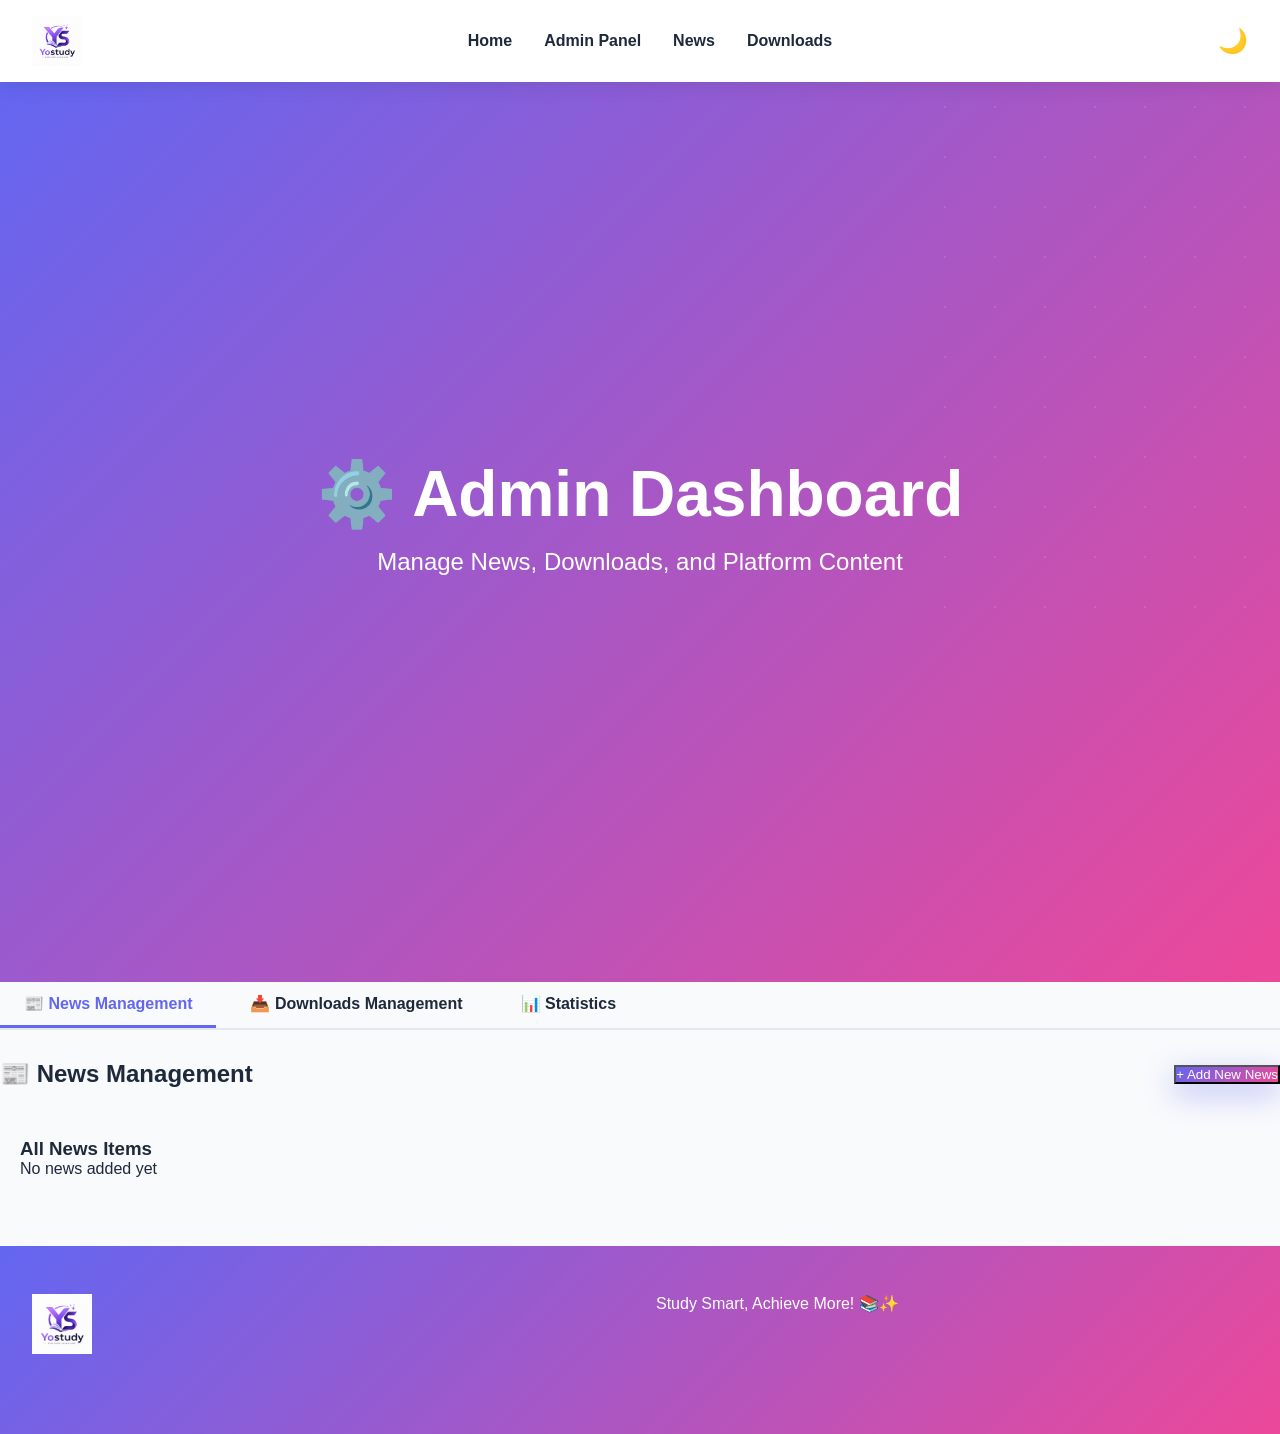
==== admin-panel.html @ e127b922 "Yostudy New Pages News, Download Zone and AdminPan" ====
<!DOCTYPE html>
<html lang="en">
<head>
    <meta charset="UTF-8">
    <meta name="viewport" content="width=device-width, initial-scale=1.0">
    <title>Yostudy - Admin Panel</title>
    <link rel="stylesheet" href="styles.css">
    <link rel="icon" type="image/svg+xml" href="data:image/svg+xml,<svg xmlns='http://www.w3.org/2000/svg' viewBox='0 0 200 200'><rect width='200' height='200' fill='%236366f1'/><g transform='translate(50, 40)'><path d='M 20 10 L 20 90 L 50 90 L 50 10 Z' fill='%23ffffff' stroke='%23ec4899' stroke-width='2'/><path d='M 50 10 L 50 90 L 80 90 L 80 10 Z' fill='%23ec4899' stroke='%23ffffff' stroke-width='2'/><rect x='48' y='10' width='4' height='80' fill='%23ffffff'/><line x1='25' y1='25' x2='45' y2='25' stroke='%23ec4899' stroke-width='1.5'/><line x1='25' y1='35' x2='45' y2='35' stroke='%23ec4899' stroke-width='1.5'/><line x1='25' y1='45' x2='45' y2='45' stroke='%23ec4899' stroke-width='1.5'/><line x1='55' y1='25' x2='75' y2='25' stroke='%23ffffff' stroke-width='1.5'/><line x1='55' y1='35' x2='75' y2='35' stroke='%23ffffff' stroke-width='1.5'/><line x1='55' y1='45' x2='75' y2='45' stroke='%23ffffff' stroke-width='1.5'/></g><text x='100' y='140' font-size='60' font-weight='bold' text-anchor='middle' fill='%23ffffff' font-family='Arial'>Y</text></svg>" />
</head>
<body>
    <!-- NAVBAR -->
    <nav>
        <div class="navbar">
            <a href="index.html" class="logo">
                <img src="yostudy-logo.png" alt="Yostudy Logo" class="logo-img">
            </a>
            <ul class="nav-links">
                <li><a href="index.html">Home</a></li>
                <li><a href="admin-panel.html">Admin Panel</a></li>
                <li><a href="news.html">News</a></li>
                <li><a href="download-zone.html">Downloads</a></li>
            </ul>
            <button class="theme-toggle" onclick="toggleTheme()">🌙</button>
            <div class="hamburger" onclick="toggleMenu()">
                <span></span>
                <span></span>
                <span></span>
            </div>
        </div>
    </nav>

    <!-- HERO SECTION -->
    <section class="hero" style="background: linear-gradient(135deg, #6366f1 0%, #ec4899 100%);">
        <div class="hero-content">
            <h1>⚙️ Admin Dashboard</h1>
            <p>Manage News, Downloads, and Platform Content</p>
        </div>
    </section>

    <!-- MAIN CONTENT -->
    <main class="container">
        <!-- ADMIN TABS -->
        <div class="admin-tabs">
            <button class="tab-btn active" onclick="switchTab('news')">📰 News Management</button>
            <button class="tab-btn" onclick="switchTab('downloads')">📥 Downloads Management</button>
            <button class="tab-btn" onclick="switchTab('stats')">📊 Statistics</button>
        </div>

        <!-- NEWS TAB -->
        <div id="newsTab" class="tab-content active">
            <div class="admin-header">
                <h2>📰 News Management</h2>
                <button class="btn-primary" onclick="toggleNewsForm()">+ Add New News</button>
            </div>

            <!-- ADD NEWS FORM -->
            <div id="newsFormContainer" class="admin-form" style="display: none;">
                <h3>Add New News Item</h3>
                <form id="newsForm">
                    <div class="form-row">
                        <div class="form-group">
                            <label>Title</label>
                            <input type="text" id="newsTitle" placeholder="News title" required>
                        </div>
                        <div class="form-group">
                            <label>Category</label>
                            <select id="newsCategory" required>
                                <option value="updates">Updates</option>
                                <option value="announcements">Announcements</option>
                                <option value="events">Events</option>
                            </select>
                        </div>
                    </div>
                    <div class="form-group">
                        <label>Description</label>
                        <textarea id="newsDescription" placeholder="News description" rows="4" required></textarea>
                    </div>
                    <div class="form-row">
                        <div class="form-group">
                            <label>Image URL</label>
                            <input type="url" id="newsImage" placeholder="Image URL (optional)">
                        </div>
                        <div class="form-group">
                            <label>Author</label>
                            <input type="text" id="newsAuthor" placeholder="Author name" required>
                        </div>
                    </div>
                    <button type="submit" class="btn-primary">Add News</button>
                </form>
            </div>

            <!-- NEWS LIST -->
            <div class="admin-list">
                <h3>All News Items</h3>
                <div id="newsList" class="items-list">
                    <!-- News will be loaded here -->
                </div>
            </div>
        </div>

        <!-- DOWNLOADS TAB -->
        <div id="downloadsTab" class="tab-content" style="display: none;">
            <div class="admin-header">
                <h2>📥 Downloads Management</h2>
                <button class="btn-primary" onclick="toggleDownloadForm()">+ Add New File</button>
            </div>

            <!-- ADD FILE FORM -->
            <div id="downloadFormContainer" class="admin-form" style="display: none;">
                <h3>Add New Download File</h3>
                <form id="downloadForm">
                    <div class="form-row">
                        <div class="form-group">
                            <label>File Name</label>
                            <input type="text" id="fileName" placeholder="e.g., Physics Chapter 1 Notes" required>
                        </div>
                        <div class="form-group">
                            <label>Category</label>
                            <select id="fileCategory" required>
                                <option value="notes">📝 Notes</option>
                                <option value="pdf">📄 PDF</option>
                                <option value="worksheet">📋 Worksheet</option>
                                <option value="guide">📖 Guide</option>
                            </select>
                        </div>
                    </div>
                    <div class="form-group">
                        <label>Description</label>
                        <textarea id="fileDescription" placeholder="Detailed description of the file" rows="3" required></textarea>
                    </div>
                    <div class="form-row">
                        <div class="form-group">
                            <label>Subject/Class</label>
                            <input type="text" id="fileSubject" placeholder="e.g., Physics - Class 12" required>
                        </div>
                        <div class="form-group">
                            <label>File Type</label>
                            <input type="text" id="fileType" placeholder="e.g., PDF, DOC, ZIP" required>
                        </div>
                    </div>
                    <div class="form-row">
                        <div class="form-group">
                            <label>File Size (MB)</label>
                            <input type="number" id="fileSize" placeholder="File size" step="0.1" required>
                        </div>
                        <div class="form-group">
                            <label>Author/Source</label>
                            <input type="text" id="fileAuthor" placeholder="Author name" required>
                        </div>
                    </div>
                    <div class="form-group">
                        <label>Download Link</label>
                        <input type="url" id="fileUrl" placeholder="Link to download file" required>
                    </div>
                    <button type="submit" class="btn-primary">Add File</button>
                </form>
            </div>

            <!-- FILES LIST -->
            <div class="admin-list">
                <h3>All Download Files</h3>
                <div id="filesList" class="items-list">
                    <!-- Files will be loaded here -->
                </div>
            </div>
        </div>

        <!-- STATISTICS TAB -->
        <div id="statsTab" class="tab-content" style="display: none;">
            <h2>📊 Platform Statistics</h2>
            
            <div class="stats-grid">
                <div class="stat-card">
                    <div class="stat-icon">📰</div>
                    <div class="stat-content">
                        <h3 id="newsCount">0</h3>
                        <p>Total News Items</p>
                    </div>
                </div>

                <div class="stat-card">
                    <div class="stat-icon">📥</div>
                    <div class="stat-content">
                        <h3 id="filesCount">0</h3>
                        <p>Total Download Files</p>
                    </div>
                </div>

                <div class="stat-card">
                    <div class="stat-icon">🧮</div>
                    <div class="stat-content">
                        <h3>200+</h3>
                        <p>Calculators</p>
                    </div>
                </div>

                <div class="stat-card">
                    <div class="stat-icon">📐</div>
                    <div class="stat-content">
                        <h3>500+</h3>
                        <p>Formulas</p>
                    </div>
                </div>

                <div class="stat-card">
                    <div class="stat-icon">📚</div>
                    <div class="stat-content">
                        <h3>Classes 1-9</h3>
                        <p>Study Materials</p>
                    </div>
                </div>

                <div class="stat-card">
                    <div class="stat-icon">⬇️</div>
                    <div class="stat-content">
                        <h3 id="totalDownloads">0</h3>
                        <p>Total Downloads</p>
                    </div>
                </div>
            </div>
        </div>
    </main>

    <!-- FOOTER -->
    <footer>
        <div class="footer-content">
            <img src="yostudy-logo.png" style="height: 60px;">
            <p>Study Smart, Achieve More! 📚✨</p>
        </div>
    </footer>

    <script src="script.js"></script>
    <script>
        // Initialize admin panel
        function initializeAdmin() {
            loadNewsInAdmin();
            loadFilesInAdmin();
            updateStatistics();
        }

        // Switch tabs
        function switchTab(tab) {
            document.querySelectorAll('.tab-content').forEach(el => el.style.display = 'none');
            document.querySelectorAll('.tab-btn').forEach(el => el.classList.remove('active'));
            document.getElementById(tab + 'Tab').style.display = 'block';
            event.target.classList.add('active');
        }

        // Toggle news form
        function toggleNewsForm() {
            const form = document.getElementById('newsFormContainer');
            form.style.display = form.style.display === 'none' ? 'block' : 'none';
        }

        // Toggle download form
        function toggleDownloadForm() {
            const form = document.getElementById('downloadFormContainer');
            form.style.display = form.style.display === 'none' ? 'block' : 'none';
        }

        // Load news in admin
        function loadNewsInAdmin() {
            const newsData = JSON.parse(localStorage.getItem('yostudy_news') || '[]');
            const newsList = document.getElementById('newsList');
            
            newsList.innerHTML = newsData.length > 0 ? newsData.reverse().map(news => `
                <div class="item-admin">
                    <div class="item-info">
                        <h4>${news.title}</h4>
                        <p>${news.description.substring(0, 100)}...</p>
                        <small>By ${news.author} - ${new Date(news.date).toLocaleDateString()}</small>
                    </div>
                    <div class="item-actions">
                        <button class="btn-small btn-danger" onclick="deleteNews(${news.id})">Delete</button>
                    </div>
                </div>
            `).join('') : '<p>No news added yet</p>';
        }

        // Load files in admin
        function loadFilesInAdmin() {
            const filesData = JSON.parse(localStorage.getItem('yostudy_downloads') || '[]');
            const filesList = document.getElementById('filesList');
            
            const getCategoryIcon = (cat) => {
                const icons = { notes: '📝', pdf: '📄', worksheet: '📋', guide: '📖' };
                return icons[cat] || '📄';
            };

            filesList.innerHTML = filesData.length > 0 ? filesData.reverse().map(file => `
                <div class="item-admin">
                    <div class="item-info">
                        <h4>${getCategoryIcon(file.category)} ${file.name}</h4>
                        <p>${file.description}</p>
                        <small>${file.subject} | ${file.size} MB | By ${file.author}</small>
                    </div>
                    <div class="item-actions">
                        <button class="btn-small btn-danger" onclick="deleteFile(${file.id})">Delete</button>
                    </div>
                </div>
            `).join('') : '<p>No files added yet</p>';
        }

        // Add news
        document.getElementById('newsForm').addEventListener('submit', function(e) {
            e.preventDefault();
            
            const newsData = JSON.parse(localStorage.getItem('yostudy_news') || '[]');
            const newNews = {
                id: Date.now(),
                title: document.getElementById('newsTitle').value,
                category: document.getElementById('newsCategory').value,
                description: document.getElementById('newsDescription').value,
                image: document.getElementById('newsImage').value || 'https://via.placeholder.com/300x200/6366f1/ffffff?text=News',
                author: document.getElementById('newsAuthor').value,
                date: new Date().toISOString()
            };
            
            newsData.push(newNews);
            localStorage.setItem('yostudy_news', JSON.stringify(newsData));
            
            this.reset();
            alert('News added successfully!');
            loadNewsInAdmin();
            updateStatistics();
        });

        // Add file
        document.getElementById('downloadForm').addEventListener('submit', function(e) {
            e.preventDefault();
            
            const filesData = JSON.parse(localStorage.getItem('yostudy_downloads') || '[]');
            const newFile = {
                id: Date.now(),
                name: document.getElementById('fileName').value,
                description: document.getElementById('fileDescription').value,
                category: document.getElementById('fileCategory').value,
                subject: document.getElementById('fileSubject').value,
                type: document.getElementById('fileType').value,
                size: parseFloat(document.getElementById('fileSize').value),
                url: document.getElementById('fileUrl').value,
                author: document.getElementById('fileAuthor').value,
                downloads: 0,
                date: new Date().toISOString()
            };
            
            filesData.push(newFile);
            localStorage.setItem('yostudy_downloads', JSON.stringify(filesData));
            
            this.reset();
            alert('File added successfully!');
            loadFilesInAdmin();
            updateStatistics();
        });

        // Delete news
        function deleteNews(id) {
            if (confirm('Are you sure?')) {
                let newsData = JSON.parse(localStorage.getItem('yostudy_news') || '[]');
                newsData = newsData.filter(news => news.id !== id);
                localStorage.setItem('yostudy_news', JSON.stringify(newsData));
                loadNewsInAdmin();
                updateStatistics();
            }
        }

        // Delete file
        function deleteFile(id) {
            if (confirm('Are you sure?')) {
                let filesData = JSON.parse(localStorage.getItem('yostudy_downloads') || '[]');
                filesData = filesData.filter(file => file.id !== id);
                localStorage.setItem('yostudy_downloads', JSON.stringify(filesData));
                loadFilesInAdmin();
                updateStatistics();
            }
        }

        // Update statistics
        function updateStatistics() {
            const newsData = JSON.parse(localStorage.getItem('yostudy_news') || '[]');
            const filesData = JSON.parse(localStorage.getItem('yostudy_downloads') || '[]');
            
            document.getElementById('newsCount').textContent = newsData.length;
            document.getElementById('filesCount').textContent = filesData.length;
            document.getElementById('totalDownloads').textContent = filesData.reduce((sum, file) => sum + (file.downloads || 0), 0);
        }

        // Initialize on page load
        initializeAdmin();
    </script>

    <style>
        .admin-tabs {
            display: flex;
            gap: 10px;
            margin-bottom: 30px;
            border-bottom: 2px solid var(--border);
        }

        .tab-btn {
            padding: 12px 24px;
            background: transparent;
            border: none;
            color: var(--light-text);
            font-size: 1em;
            cursor: pointer;
            transition: all 0.3s;
            border-bottom: 3px solid transparent;
            font-weight: 600;
        }

        body.dark-mode .tab-btn {
            color: var(--dark-text);
        }

        .tab-btn.active {
            color: var(--primary);
            border-bottom-color: var(--primary);
        }

        .tab-content {
            animation: fadeInUp 0.3s ease;
        }

        .admin-header {
            display: flex;
            justify-content: space-between;
            align-items: center;
            margin-bottom: 30px;
        }

        .admin-form {
            background: var(--light-bg);
            padding: 20px;
            border-radius: 8px;
            margin-bottom: 30px;
        }

        body.dark-mode .admin-form {
            background: var(--dark-bg);
        }

        .form-row {
            display: grid;
            grid-template-columns: 1fr 1fr;
            gap: 20px;
        }

        .form-group {
            margin-bottom: 15px;
        }

        .form-group label {
            display: block;
            margin-bottom: 5px;
            font-weight: 600;
            color: var(--primary);
        }

        .form-group input,
        .form-group select,
        .form-group textarea {
            width: 100%;
            padding: 10px;
            border: 1px solid var(--border);
            border-radius: 6px;
            font-family: inherit;
        }

        body.dark-mode .form-group input,
        body.dark-mode .form-group select,
        body.dark-mode .form-group textarea {
            background: var(--dark-card);
            color: var(--dark-text);
            border-color: #444;
        }

        .admin-list {
            background: var(--light-bg);
            padding: 20px;
            border-radius: 8px;
        }

        body.dark-mode .admin-list {
            background: var(--dark-bg);
        }

        .items-list {
            max-height: 500px;
            overflow-y: auto;
        }

        .item-admin {
            background: var(--light-card);
            padding: 15px;
            border-radius: 6px;
            margin-bottom: 10px;
            display: flex;
            justify-content: space-between;
            align-items: center;
        }

        body.dark-mode .item-admin {
            background: var(--dark-card);
        }

        .item-info h4 {
            margin: 0 0 5px 0;
            color: var(--primary);
        }

        .item-info p,
        .item-info small {
            margin: 5px 0;
            font-size: 0.9em;
        }

        .item-info small {
            color: #999;
        }

        .item-actions {
            display: flex;
            gap: 10px;
        }

        .stats-grid {
            display: grid;
            grid-template-columns: repeat(auto-fit, minmax(200px, 1fr));
            gap: 20px;
            margin-top: 30px;
        }

        .stat-card {
            background: linear-gradient(135deg, var(--primary), var(--secondary));
            color: white;
            padding: 20px;
            border-radius: 8px;
            display: flex;
            align-items: center;
            gap: 20px;
            box-shadow: 0 4px 15px rgba(99,102,241,0.2);
        }

        .stat-icon {
            font-size: 3em;
        }

        .stat-content h3 {
            margin: 0;
            font-size: 2em;
        }

        .stat-content p {
            margin: 5px 0 0 0;
            opacity: 0.9;
        }

        .btn-small {
            padding: 6px 12px;
            font-size: 0.85em;
            border: none;
            border-radius: 4px;
            cursor: pointer;
            transition: all 0.3s;
        }

        .btn-danger {
            background: #ef4444;
            color: white;
        }

        .btn-danger:hover {
            background: #dc2626;
        }

        @media (max-width: 768px) {
            .form-row {
                grid-template-columns: 1fr;
            }

            .item-admin {
                flex-direction: column;
                align-items: flex-start;
            }

            .item-actions {
                width: 100%;
                margin-top: 10px;
            }
        }
    </style>
</body>
</html>
---- styles.css ----
* {
    margin: 0;
    padding: 0;
    box-sizing: border-box;
}

:root {
    --primary: #6366f1;
    --secondary: #ec4899;
    --accent: #f59e0b;
    --success: #10b981;
    --danger: #ef4444;
    --dark-bg: #0f172a;
    --dark-card: #1e293b;
    --dark-text: #f1f5f9;
    --light-bg: #f8fafc;
    --light-card: #ffffff;
    --light-text: #1e293b;
    --border: #e2e8f0;
}

body {
    font-family: 'Segoe UI', Tahoma, Geneva, Verdana, sans-serif;
    background-color: var(--light-bg);
    color: var(--light-text);
    transition: all 0.3s ease;
    overflow-x: hidden;
    /* Light mode cursor - Custom cursor */
    cursor: url('custom-cursor.png') 10 10, auto;
}

body.dark-mode {
    background-color: var(--dark-bg);
    color: var(--dark-text);
    /* Dark mode cursor - Same custom cursor */
    cursor: url('custom-cursor.png') 10 10, auto;
}

/* Clickable elements cursor pointer */
a, button, input[type="button"], input[type="submit"], .calculator-card, .subject-option, [role="button"], label:has(input[type="radio"]), label:has(input[type="checkbox"]) {
    cursor: pointer;
}

/* Click ripple animation */
@keyframes clickRipple {
    0% {
        width: 20px;
        height: 20px;
        opacity: 1;
    }
    100% {
        width: 100px;
        height: 100px;
        opacity: 0;
    }
}

.click-ripple {
    position: fixed;
    pointer-events: none;
    border-radius: 50%;
    background: radial-gradient(circle, rgba(99, 102, 241, 0.8), rgba(236, 72, 153, 0.6));
    animation: clickRipple 0.6s ease-out;
    z-index: 9999;
}

body.dark-mode .click-ripple {
    background: radial-gradient(circle, rgba(236, 72, 153, 0.8), rgba(99, 102, 241, 0.6));
}

body.dark-mode {
    background-color: var(--dark-bg);
    color: var(--dark-text);
}

/* ANIMATIONS */
@keyframes fadeInUp {
    from {
        opacity: 0;
        transform: translateY(30px);
    }
    to {
        opacity: 1;
        transform: translateY(0);
    }
}

@keyframes slideInLeft {
    from {
        opacity: 0;
        transform: translateX(-50px);
    }
    to {
        opacity: 1;
        transform: translateX(0);
    }
}

@keyframes slideInRight {
    from {
        opacity: 0;
        transform: translateX(50px);
    }
    to {
        opacity: 1;
        transform: translateX(0);
    }
}

@keyframes float {
    0%, 100% { transform: translateY(0px); }
    50% { transform: translateY(-20px); }
}

@keyframes glow {
    0%, 100% { box-shadow: 0 0 20px rgba(99, 102, 241, 0.5); }
    50% { box-shadow: 0 0 40px rgba(99, 102, 241, 0.8); }
}

@keyframes pulse {
    0%, 100% { opacity: 1; }
    50% { opacity: 0.7; }
}

/* NAVBAR */
nav {
    position: sticky;
    top: 0;
    z-index: 1000;
    background: rgba(255, 255, 255, 0.95);
    backdrop-filter: blur(10px);
    box-shadow: 0 2px 20px rgba(0, 0, 0, 0.1);
    transition: all 0.3s ease;
}

body.dark-mode nav {
    background: rgba(15, 23, 42, 0.95);
    box-shadow: 0 2px 20px rgba(0, 0, 0, 0.5);
}

.navbar {
    display: flex;
    justify-content: space-between;
    align-items: center;
    padding: 1rem 2rem;
    max-width: 1400px;
    margin: 0 auto;
}

.logo {
    font-size: 1.8rem;
    font-weight: 900;
    background: linear-gradient(135deg, var(--primary), var(--secondary));
    -webkit-background-clip: text;
    -webkit-text-fill-color: transparent;
    background-clip: text;
    text-decoration: none;
    animation: fadeInUp 0.6s ease;
    cursor: pointer;
    display: flex;
    align-items: center;
    gap: 10px;
}

.logo-img {
    height: 50px;
    width: auto;
    transition: all 0.3s ease;
}

.logo:hover .logo-img {
    transform: scale(1.05);
}

.nav-links {
    display: flex;
    gap: 2rem;
    list-style: none;
    align-items: center;
}

.nav-links a {
    text-decoration: none;
    color: inherit;
    font-weight: 600;
    position: relative;
    transition: all 0.3s ease;
    cursor: pointer;
}

.nav-links a::after {
    content: '';
    position: absolute;
    bottom: -5px;
    left: 0;
    width: 0;
    height: 2px;
    background: linear-gradient(90deg, var(--primary), var(--secondary));
    transition: width 0.3s ease;
}

.nav-links a:hover::after {
    width: 100%;
}

.theme-toggle {
    background: none;
    border: none;
    font-size: 1.5rem;
    cursor: pointer;
    transition: all 0.3s ease;
}

.theme-toggle:hover {
    transform: rotate(20deg) scale(1.1);
}

.hamburger {
    display: none;
    flex-direction: column;
    cursor: pointer;
    gap: 5px;
}

.hamburger span {
    width: 25px;
    height: 3px;
    background: var(--primary);
    border-radius: 2px;
    transition: all 0.3s ease;
}

/* HERO SECTION */
.hero {
    min-height: 100vh;
    background: linear-gradient(135deg, #667eea 0%, #764ba2 100%);
    display: flex;
    align-items: center;
    justify-content: center;
    position: relative;
    overflow: hidden;
    color: white;
}

.hero::before {
    content: '';
    position: absolute;
    top: -50%;
    right: -50%;
    width: 1000px;
    height: 1000px;
    background: radial-gradient(circle, rgba(255,255,255,0.1) 1px, transparent 1px);
    background-size: 50px 50px;
    animation: float 6s ease-in-out infinite;
}

.hero-content {
    text-align: center;
    z-index: 10;
    animation: fadeInUp 0.8s ease;
}

.hero h1 {
    font-size: 4rem;
    font-weight: 900;
    margin-bottom: 1rem;
    animation: fadeInUp 0.8s ease 0.2s both;
}

.hero p {
    font-size: 1.5rem;
    margin-bottom: 2rem;
    opacity: 0.9;
    animation: fadeInUp 0.8s ease 0.4s both;
}

.search-container {
    max-width: 600px;
    margin-bottom: 2rem;
    animation: fadeInUp 0.8s ease 0.6s both;
}

.search-input {
    width: 100%;
    padding: 1rem 2rem;
    border: none;
    border-radius: 50px;
    font-size: 1rem;
    background: rgba(255, 255, 255, 0.95);
    box-shadow: 0 10px 40px rgba(0, 0, 0, 0.2);
    transition: all 0.3s ease;
}

.search-input:focus {
    outline: none;
    box-shadow: 0 10px 50px rgba(0, 0, 0, 0.3);
    transform: scale(1.05);
}

.cta-buttons {
    display: flex;
    gap: 1.5rem;
    justify-content: center;
    flex-wrap: wrap;
    animation: fadeInUp 0.8s ease 0.8s both;
}

.btn {
    padding: 1rem 2.5rem;
    border: none;
    border-radius: 50px;
    font-size: 1rem;
    font-weight: 700;
    cursor: pointer;
    transition: all 0.3s ease;
    position: relative;
    overflow: hidden;
    text-decoration: none;
    display: inline-block;
}

.btn-primary {
    background: linear-gradient(135deg, var(--primary), var(--secondary));
    color: white;
    box-shadow: 0 10px 30px rgba(99, 102, 241, 0.4);
}

.btn-primary:hover {
    transform: translateY(-3px);
    box-shadow: 0 15px 40px rgba(99, 102, 241, 0.6);
}

.btn-secondary {
    background: rgba(255, 255, 255, 0.2);
    color: white;
    border: 2px solid white;
    backdrop-filter: blur(10px);
}

.btn-secondary:hover {
    background: rgba(255, 255, 255, 0.3);
    transform: translateY(-3px);
}

/* CATEGORIES SECTION */
.categories {
    padding: 4rem 2rem;
    max-width: 1400px;
    margin: 0 auto;
}

.section-title {
    font-size: 2.5rem;
    font-weight: 900;
    text-align: center;
    margin-bottom: 3rem;
    background: linear-gradient(135deg, var(--primary), var(--secondary));
    -webkit-background-clip: text;
    -webkit-text-fill-color: transparent;
    background-clip: text;
}

.category-grid {
    display: grid;
    grid-template-columns: repeat(auto-fit, minmax(280px, 1fr));
    gap: 2rem;
}

.category-card {
    background: var(--light-card);
    border-radius: 20px;
    padding: 2rem;
    cursor: pointer;
    transition: all 0.3s ease;
    border: 2px solid transparent;
    animation: fadeInUp 0.6s ease;
    box-shadow: 0 5px 20px rgba(0, 0, 0, 0.08);
}

body.dark-mode .category-card {
    background: var(--dark-card);
    box-shadow: 0 5px 20px rgba(0, 0, 0, 0.3);
}

.category-card:hover {
    transform: translateY(-10px);
    border-color: var(--primary);
    box-shadow: 0 20px 40px rgba(99, 102, 241, 0.2);
}

.category-icon {
    font-size: 3rem;
    margin-bottom: 1rem;
    animation: float 3s ease-in-out infinite;
}

.category-card h3 {
    font-size: 1.5rem;
    margin-bottom: 0.5rem;
}

.category-card p {
    opacity: 0.7;
    font-size: 0.9rem;
}

/* CONTENT SECTIONS */
.content-wrapper {
    padding: 3rem 2rem;
    max-width: 1400px;
    margin: 0 auto;
    animation: fadeInUp 0.6s ease;
}

.page-title {
    font-size: 2.5rem;
    font-weight: 900;
    text-align: center;
    margin-bottom: 3rem;
    background: linear-gradient(135deg, var(--primary), var(--secondary));
    -webkit-background-clip: text;
    -webkit-text-fill-color: transparent;
    background-clip: text;
}

.subsection {
    margin-bottom: 3rem;
}

.subsection h2 {
    font-size: 2rem;
    margin-bottom: 1.5rem;
    padding-bottom: 1rem;
    border-bottom: 3px solid var(--primary);
}

.grid-2 {
    display: grid;
    grid-template-columns: repeat(auto-fit, minmax(250px, 1fr));
    gap: 1.5rem;
    margin-bottom: 2rem;
}

.card {
    background: var(--light-card);
    border-radius: 15px;
    padding: 1.5rem;
    box-shadow: 0 5px 15px rgba(0, 0, 0, 0.08);
    transition: all 0.3s ease;
}

body.dark-mode .card {
    background: var(--dark-card);
    box-shadow: 0 5px 15px rgba(0, 0, 0, 0.3);
}

.card:hover {
    transform: translateY(-5px);
    box-shadow: 0 15px 30px rgba(99, 102, 241, 0.15);
}

.card h4 {
    color: var(--primary);
    margin-bottom: 0.5rem;
}

/* MULTIPLICATION TABLES */
.table-grid {
    display: grid;
    grid-template-columns: repeat(auto-fit, minmax(150px, 1fr));
    gap: 1rem;
    margin-bottom: 2rem;
}

.table-card {
    background: var(--light-card);
    border-radius: 12px;
    padding: 1rem;
    box-shadow: 0 3px 10px rgba(0, 0, 0, 0.08);
    cursor: pointer;
    transition: all 0.3s ease;
}

body.dark-mode .table-card {
    background: var(--dark-card);
}

.table-card:hover {
    transform: scale(1.05);
    box-shadow: 0 12px 25px rgba(99, 102, 241, 0.2);
}

.table-number {
    font-size: 2rem;
    font-weight: 900;
    color: var(--primary);
    margin-bottom: 0.8rem;
    text-align: center;
}

.table-content {
    font-size: 0.8rem;
    line-height: 1.6;
    text-align: center;
}

.table-content div {
    padding: 0.2rem 0;
}

/* FORMULAS */
.formula-card {
    background: var(--light-card);
    border-radius: 15px;
    padding: 2rem;
    margin-bottom: 2rem;
    border-left: 5px solid var(--primary);
    box-shadow: 0 5px 15px rgba(0, 0, 0, 0.08);
    transition: all 0.3s ease;
}

body.dark-mode .formula-card {
    background: var(--dark-card);
}

.formula-card:hover {
    box-shadow: 0 15px 30px rgba(99, 102, 241, 0.15);
}

.formula-card h4 {
    color: var(--primary);
    font-size: 1.3rem;
    margin-bottom: 1rem;
}

.formula-section {
    margin-bottom: 0.8rem;
}

.formula-label {
    font-weight: 700;
    color: var(--secondary);
    margin-bottom: 0.3rem;
}

.formula-content {
    background: rgba(99, 102, 241, 0.05);
    padding: 1rem;
    border-radius: 10px;
    font-family: 'Courier New', monospace;
    margin-bottom: 0.5rem;
    overflow-x: auto;
}

/* CALCULATORS */
.calculator-section {
    max-width: 500px;
    margin: 2rem auto;
    background: var(--light-card);
    border-radius: 15px;
    padding: 2rem;
    box-shadow: 0 5px 20px rgba(0, 0, 0, 0.1);
}

body.dark-mode .calculator-section {
    background: var(--dark-card);
}

.calc-input {
    width: 100%;
    padding: 0.8rem;
    margin-bottom: 1rem;
    border: 2px solid var(--border);
    border-radius: 10px;
    font-size: 1rem;
    background: var(--light-bg);
    color: var(--light-text);
    transition: all 0.3s ease;
}

body.dark-mode .calc-input {
    background: rgba(99, 102, 241, 0.1);
    border-color: rgba(99, 102, 241, 0.3);
    color: var(--dark-text);
}

.calc-input:focus {
    outline: none;
    border-color: var(--primary);
    box-shadow: 0 0 0 3px rgba(99, 102, 241, 0.1);
}

.calc-result {
    background: linear-gradient(135deg, var(--primary), var(--secondary));
    color: white;
    padding: 1.5rem;
    border-radius: 10px;
    text-align: center;
    font-size: 1.3rem;
    font-weight: 700;
    margin-top: 1rem;
}

/* UTILITIES */
.utilities-grid {
    display: grid;
    grid-template-columns: repeat(auto-fit, minmax(160px, 1fr));
    gap: 1.5rem;
    margin-bottom: 2rem;
}

.utility-card {
    background: var(--light-card);
    border-radius: 15px;
    padding: 1.5rem;
    text-align: center;
    cursor: pointer;
    transition: all 0.3s ease;
    box-shadow: 0 5px 15px rgba(0, 0, 0, 0.08);
}

body.dark-mode .utility-card {
    background: var(--dark-card);
}

.utility-card:hover {
    transform: translateY(-8px);
    box-shadow: 0 15px 30px rgba(99, 102, 241, 0.2);
}

.utility-icon {
    font-size: 2.5rem;
    margin-bottom: 0.8rem;
    animation: float 3s ease-in-out infinite;
}

.utility-card h3 {
    font-size: 1rem;
    margin-bottom: 0.3rem;
}

.utility-card p {
    font-size: 0.8rem;
    opacity: 0.7;
}

/* BADGE */
.badge {
    display: inline-block;
    background: var(--primary);
    color: white;
    padding: 0.25rem 0.75rem;
    border-radius: 20px;
    font-size: 0.8rem;
    font-weight: 700;
    margin-right: 0.5rem;
}

.badge-success {
    background: var(--success);
}

.badge-warning {
    background: var(--accent);
}

/* FOOTER */
footer {
    background: linear-gradient(135deg, var(--primary), var(--secondary));
    color: white;
    padding: 3rem 2rem;
    text-align: center;
    margin-top: 3rem;
}

.footer-content {
    max-width: 1400px;
    margin: 0 auto;
    display: grid;
    grid-template-columns: repeat(auto-fit, minmax(200px, 1fr));
    gap: 2rem;
    text-align: left;
    margin-bottom: 2rem;
}

.footer-section h3 {
    margin-bottom: 1rem;
}

.footer-section ul {
    list-style: none;
}

.footer-section a {
    color: rgba(255, 255, 255, 0.8);
    text-decoration: none;
    transition: all 0.3s ease;
    cursor: pointer;
}

.footer-section a:hover {
    color: white;
    transform: translateX(5px);
}

.footer-bottom {
    border-top: 1px solid rgba(255, 255, 255, 0.2);
    padding-top: 2rem;
}

/* RESPONSIVE */
@media (max-width: 768px) {
    .nav-links {
        display: none;
    }

    .hamburger {
        display: flex;
    }

    .hero h1 {
        font-size: 2.5rem;
    }

    .hero p {
        font-size: 1.2rem;
    }

    .section-title {
        font-size: 1.8rem;
    }

    .navbar {
        padding: 1rem;
    }

    .category-grid {
        grid-template-columns: 1fr;
    }

    .footer-content {
        grid-template-columns: 1fr;
    }

    .table-grid {
        grid-template-columns: repeat(auto-fit, minmax(100px, 1fr));
    }
}

/* SCROLLBAR */
::-webkit-scrollbar {
    width: 10px;
}

::-webkit-scrollbar-track {
    background: var(--light-bg);
}

body.dark-mode ::-webkit-scrollbar-track {
    background: var(--dark-bg);
}

::-webkit-scrollbar-thumb {
    background: var(--primary);
    border-radius: 5px;
}

::-webkit-scrollbar-thumb:hover {
    background: var(--secondary);
}
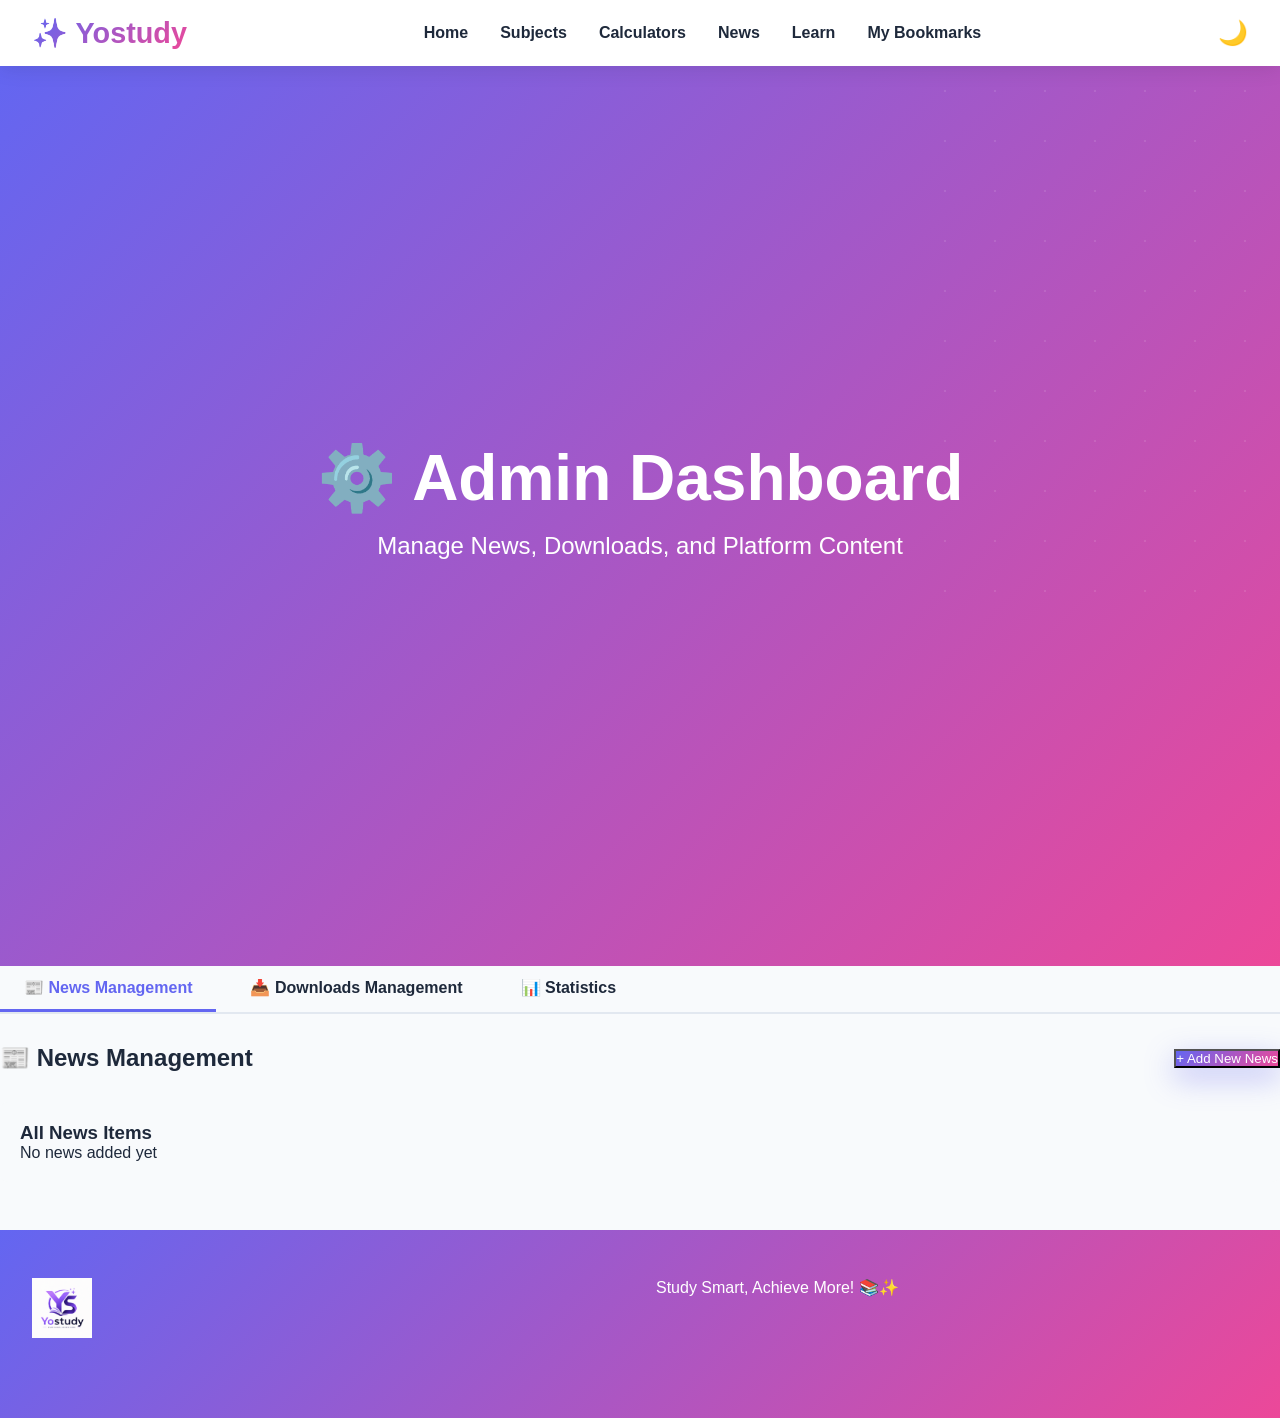
==== commit 0d8d34e1: "Full site update" ====
--- a/admin-panel.html
+++ b/admin-panel.html
@@ -9,16 +9,17 @@
 </head>
 <body>
     <!-- NAVBAR -->
+    <!-- NAVBAR -->
     <nav>
         <div class="navbar">
-            <a href="index.html" class="logo">
-                <img src="yostudy-logo.png" alt="Yostudy Logo" class="logo-img">
-            </a>
+            <a href="index.html" class="logo">✨ Yostudy</a>
             <ul class="nav-links">
                 <li><a href="index.html">Home</a></li>
-                <li><a href="admin-panel.html">Admin Panel</a></li>
+                <li><a href="study.html">Subjects</a></li>
+                <li><a href="calculators-hub.html">Calculators</a></li>
                 <li><a href="news.html">News</a></li>
-                <li><a href="download-zone.html">Downloads</a></li>
+                <li><a href="download-zone.html">Learn</a></li>
+                <li><a href="#">My Bookmarks</a></li>
             </ul>
             <button class="theme-toggle" onclick="toggleTheme()">🌙</button>
             <div class="hamburger" onclick="toggleMenu()">
